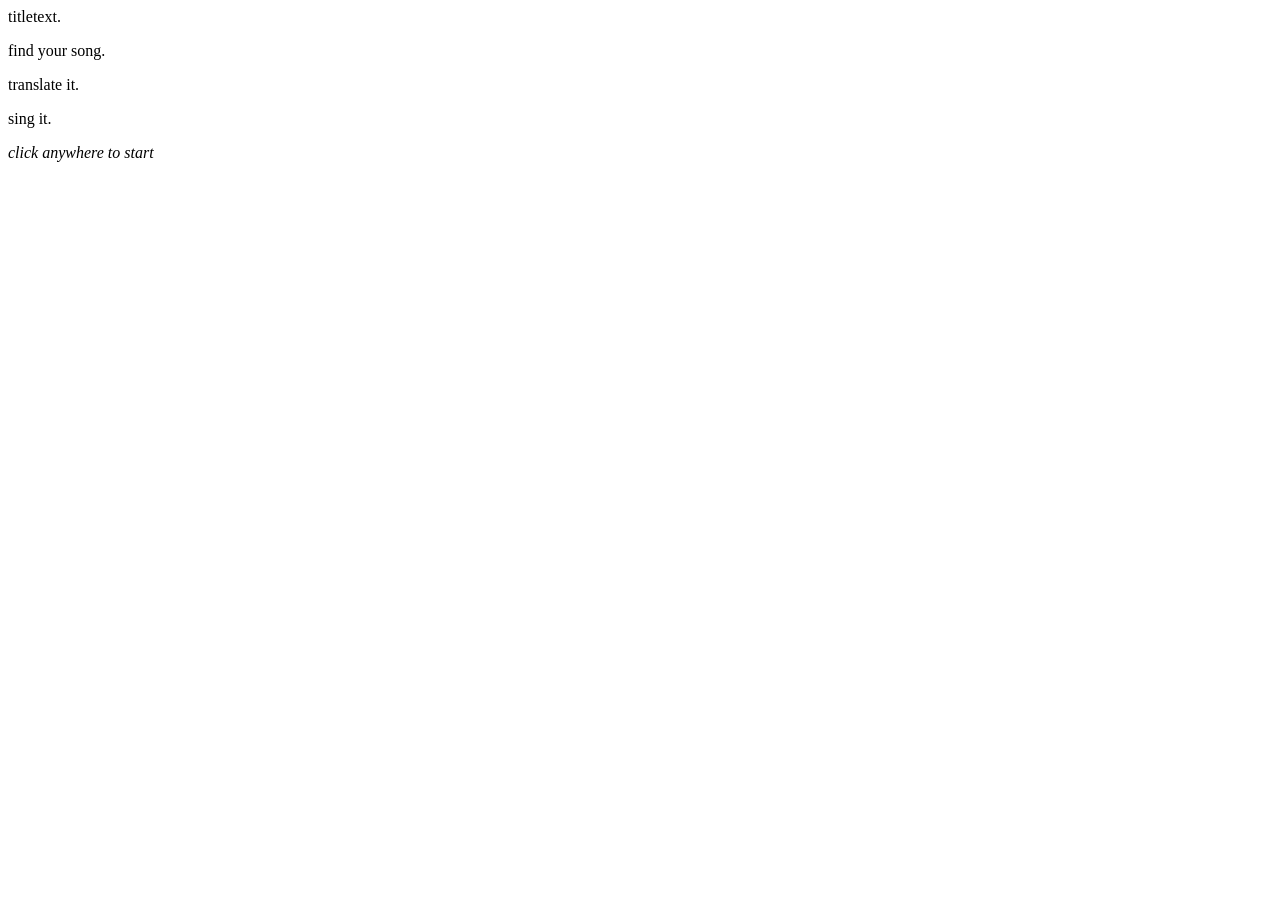
==== src/frontend/html/index.html @ 2882d5f4 "Added in progress frontend files, renamed a few files in the frontend folder" ====
<!doctype html>
<html lang="en">
<head>
    <meta charset="UTF-8">
    <meta name="viewport"
          content="width=device-width, user-scalable=no, initial-scale=1.0, maximum-scale=1.0, minimum-scale=1.0">
    <meta http-equiv="X-UA-Compatible" content="ie=edge">
    <title>mira project</title>




    <script src="functions.js" defer ></script>
    <script src="script.js" defer ></script>

    <link rel="stylesheet" href="style.css">
    <link href="https://fonts.googleapis.com/css2?family=Nunito:ital,wght@0,200..1000;1,200..1000&family=Varela+Round&display=swap" rel="stylesheet">
    <link href="https://fonts.googleapis.com/css2?family=Miranda+Sans:ital,wght@0,400..700;1,400..700&family=Noto+Sans:ital,wght@0,100..900;1,100..900&family=Nunito:ital,wght@0,200..1000;1,200..1000&family=Varela+Round&display=swap" rel="stylesheet">
    <link href="https://fonts.googleapis.com/css2?family=Noto+Sans:ital,wght@0,100..900;1,100..900&family=Nunito:ital,wght@0,200..1000;1,200..1000&family=Varela+Round&display=swap" rel="stylesheet">
    <link href="https://fonts.googleapis.com/css2?family=Noto+Sans:ital,wght@0,100..900;1,100..900&display=swap" rel="stylesheet">



</head>
<body>

<div id="app">












    <div id="titlecontainer">
        <p1 id="titletext">titletext.</p1> <!-- DO NOT REMOVE THE 1 IN 'p1' Idk why it works but i messes up the ui so DONT DELETE IT-->
        <p></p>
        <p class="titleparagraph">find your song.</p>
        <p class="titleparagraph">translate it.</p>
        <p class="titleparagraph">sing it.</p>
    </div>

    <p id="clickanywheretostart"><em>click anywhere to start</em></p>
    <div id="circlecontainer">
        <div id="circleoutline"></div>
        <div id="circle"></div>
    </div>





</div>
</body>
</html>
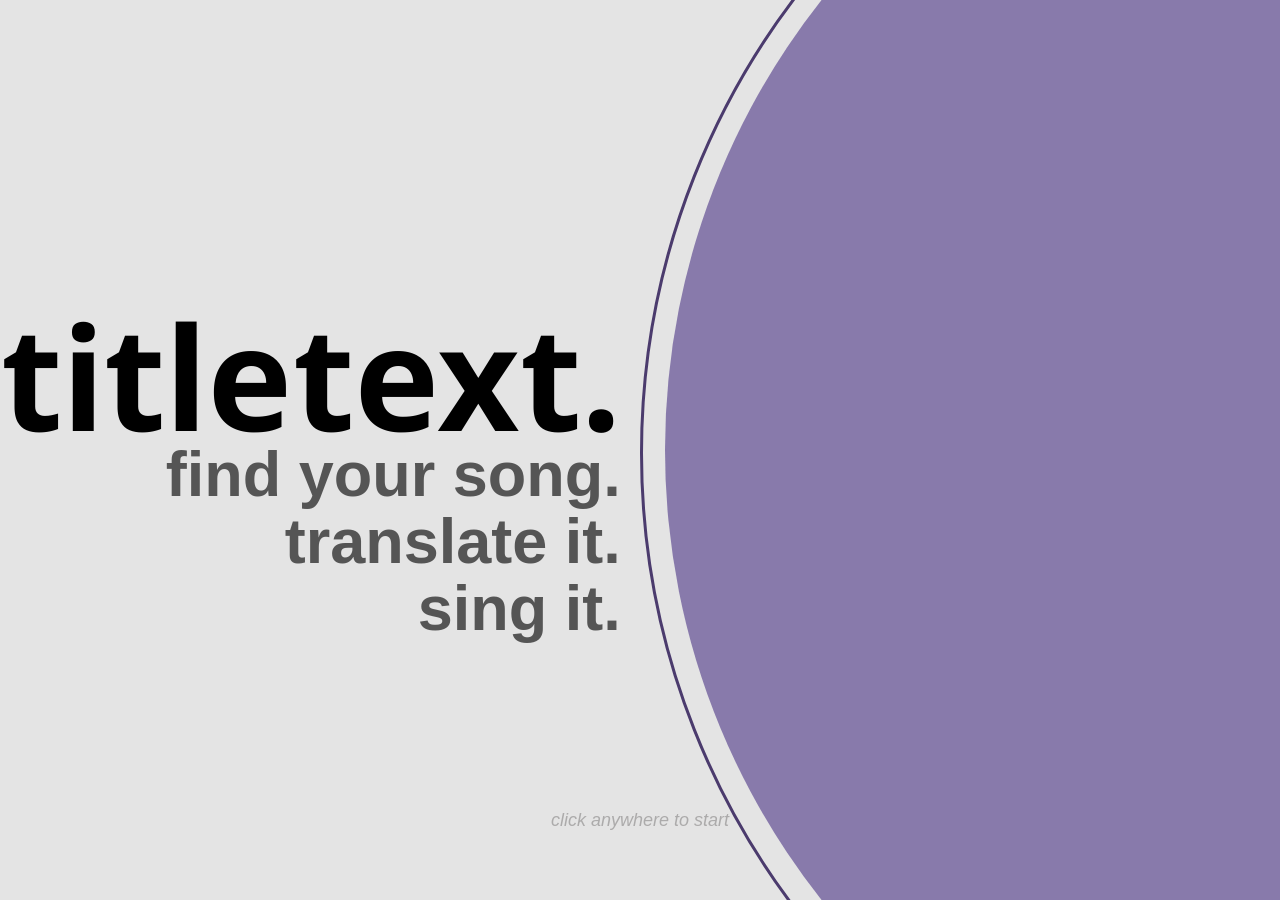
==== commit b5ab6831: "have fun kaito...." ====
--- a/src/frontend/html/index.html
+++ b/src/frontend/html/index.html
@@ -7,35 +7,19 @@
     <meta http-equiv="X-UA-Compatible" content="ie=edge">
     <title>mira project</title>
 
+    <script src="../js/functions.js" defer ></script>
+    <script src="../js/script.js" defer ></script>
 
-
-
-    <script src="functions.js" defer ></script>
-    <script src="script.js" defer ></script>
-
-    <link rel="stylesheet" href="style.css">
+    <link rel="stylesheet" href="../css/style.css">
     <link href="https://fonts.googleapis.com/css2?family=Nunito:ital,wght@0,200..1000;1,200..1000&family=Varela+Round&display=swap" rel="stylesheet">
     <link href="https://fonts.googleapis.com/css2?family=Miranda+Sans:ital,wght@0,400..700;1,400..700&family=Noto+Sans:ital,wght@0,100..900;1,100..900&family=Nunito:ital,wght@0,200..1000;1,200..1000&family=Varela+Round&display=swap" rel="stylesheet">
     <link href="https://fonts.googleapis.com/css2?family=Noto+Sans:ital,wght@0,100..900;1,100..900&family=Nunito:ital,wght@0,200..1000;1,200..1000&family=Varela+Round&display=swap" rel="stylesheet">
     <link href="https://fonts.googleapis.com/css2?family=Noto+Sans:ital,wght@0,100..900;1,100..900&display=swap" rel="stylesheet">
 
-
-
 </head>
 <body>
 
 <div id="app">
-
-
-
-
-
-
-
-
-
-
-
 
     <div id="titlecontainer">
         <p1 id="titletext">titletext.</p1> <!-- DO NOT REMOVE THE 1 IN 'p1' Idk why it works but i messes up the ui so DONT DELETE IT-->
@@ -51,10 +35,6 @@
         <div id="circle"></div>
     </div>
 
-
-
-
-
 </div>
 </body>
 </html>
--- a/src/frontend/css/style.css
+++ b/src/frontend/css/style.css
@@ -0,0 +1,105 @@
+body{
+    margin:0;
+    padding:0;
+    background-color: #e4e4e4;
+    height: 100vh;
+    width: 100vw;
+    overflow: hidden;
+}
+
+#app {
+    margin:0;
+    padding:0;
+    background-color: #e4e4e4;
+    position:relative;
+    height: 100vh;
+    width: 100vw;
+    overflow: hidden;
+    transition: background-color 0.4s ease-out;
+}
+
+#circlecontainer{
+
+    position: absolute;
+
+    /*right: -40%;*/
+    left: 50%;
+    top: 50%;
+    transform: translateY(-50%);
+
+    width: 1500px;
+    height: 1500px;
+
+    transition: transform 0.4s ease-out;
+}
+
+#circle{
+    position: absolute;
+
+    width: 1450px;
+    height: 1450px;
+
+    border-radius: 50%;
+    background-color: #887aab;
+
+    top: 50%;
+    left: 50%;
+    transform: translate(-50%, -50%);
+}
+
+
+#circleoutline{
+
+    position: absolute;
+
+    width: 1500px;
+    height: 1500px;
+
+    border-radius: 50%;
+    border: 3px solid #4b3b6d;
+    background-color: transparent;
+    transition: background-color 0.4s ease-out;
+    transition: border 0.4s ease-out;
+}
+
+#titletext{
+    font-family: "Noto Sans", sans-serif;
+    font-weight: 676; /*haha 676 */
+    font-size: 16vh;
+}
+
+
+#titlecontainer{
+    width: 40vw;
+    height: 35vw;
+    background-color: transparent;
+    display:flex;
+    flex-direction: column;
+    align-items: flex-end;
+    justify-content: flex-start;
+    gap: 0px;
+    line-height: 67px; /* haha 67 */
+    transition: opacity 0.4s ease-out;
+
+    position:absolute;
+    top: 38%;
+    left: 8.5%;
+}
+
+.titleparagraph{
+    font-family: "Miranda Sans", sans-serif;
+    color: #555555;
+    font-size:7vh;
+    font-weight: bold;
+    margin:0px;
+}
+
+#clickanywheretostart{
+    font-family: "Miranda Sans", sans-serif;
+    color: #acabab;
+    font-size:2vh;
+    font-weight: lighter;
+
+    margin-top: 90vh;
+    text-align: center;
+}
